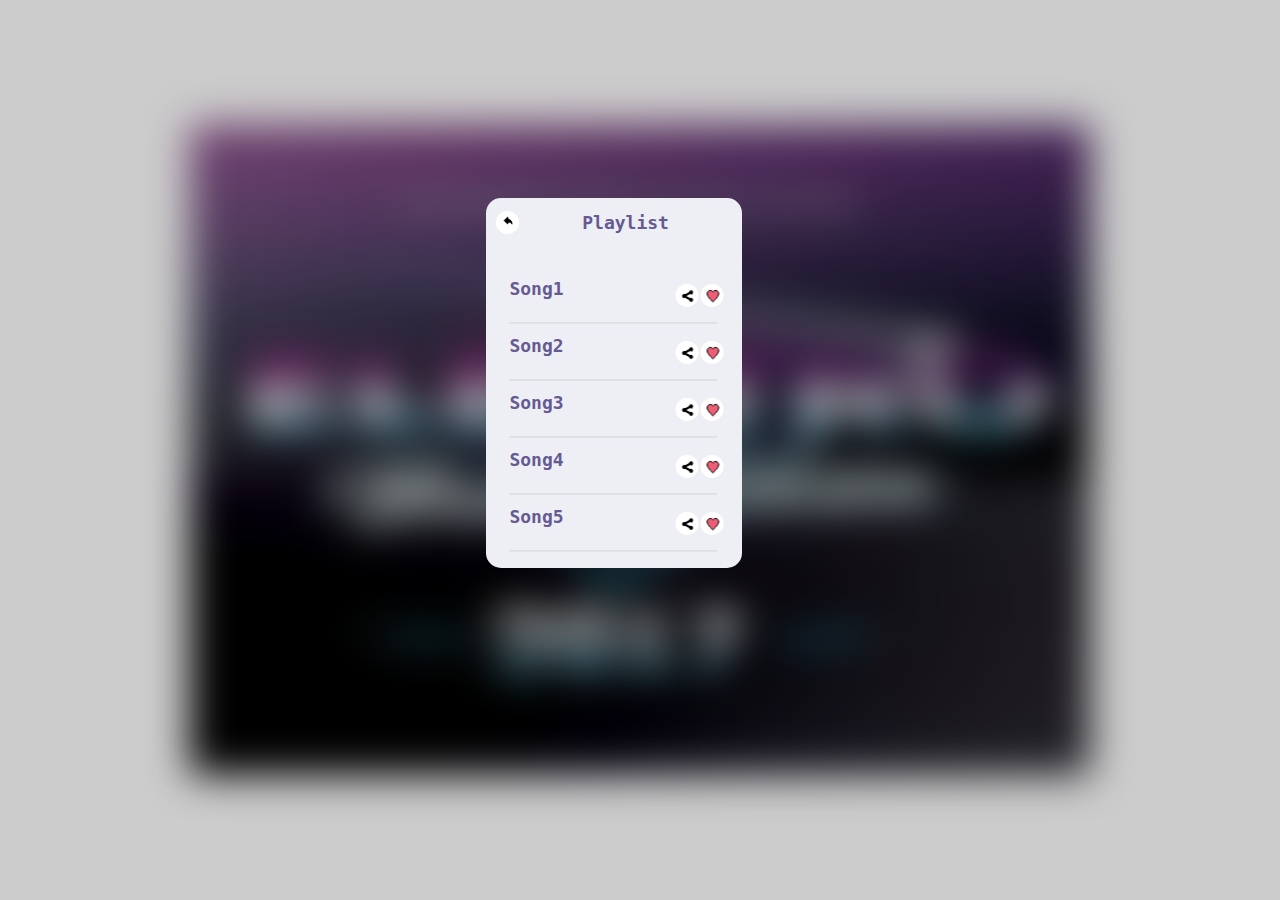
==== musicList.html @ e9140900 "add musicList" ====
<!DOCTYPE html>
<html lang="en">
<head>
	<meta charset="UTF-8">
	<title>Audio Player</title>
	<link rel="stylesheet" href="css/style.css">
	<link rel="stylesheet" href="https://use.fontawesome.com/releases/v5.2.0/css/all.css" integrity="sha384-hWVjflwFxL6sNzntih27bfxkr27PmbbK/iSvJ+a4+0owXq79v+lsFkW54bOGbiDQ" crossorigin="anonymous">
	<script src="https://ajax.googleapis.com/ajax/libs/jquery/3.3.1/jquery.min.js"></script>
	
</head>
<body>
	<div id="bg">
		<div id="blackLayer"></div>
		<img src="img/posterList.jpg">
	</div>

	<div id="main">

		<div id="head">
			<div id="btnBack"><button id="backToPlayer"><img src="img/backToPlayer.png"></button></div>
			<div id="headList"><h2 class="h2">Playlist</h2></div>
			
			
		</div>
			
			
		<div id="btnList1">
			<div id="songTitleList">Song1</div>
			<button id="linkList"><img src="img/link.png"></button>
			<button id="likeList"><img src="img/like.png"></button>
		</div>

		<div id="btnList2">
			<div id="songTitleList">Song2</div>
			<button id="linkList"><img src="img/link.png"></button>
			<button id="likeList"><img src="img/like.png"></button>
		</div>

		<div id="btnList3">
			<div id="songTitleList">Song3</div>
			<button id="linkList"><img src="img/link.png"></button>
			<button id="likeList"><img src="img/like.png"></button>
		</div>

		<div id="btnList4">
			<div id="songTitleList">Song4</div>
			<button id="linkList"><img src="img/link.png"></button>
			<button id="likeList"><img src="img/like.png"></button>
		</div>

		<div id="btnList5">
			<div id="songTitleList">Song5</div>
			<button id="linkList"><img src="img/link.png"></button>
			<button id="likeList"><img src="img/like.png"></button>
		</div>

		</div>
			
	</div>
		
	<script src="js/script.js"></script>
	
</body>
</html>
---- css/style.css ----
body {
	margin: 0;
	padding:0;
}

#bg {
	height: 100vh;
	width: 100%;
	position: absolute;
	overflow: hidden;
}

#bg img {
	height: 650px;
	width: 900px;
	-webkit-filter:blur(20px);
	position: absolute;
	top: 50%;
	left: 50%;
	transform: translate(-50%, -50%);
	z-index: 1;
}

#blackLayer {
	height: 100vh;
	width: 100%;
	background-color: rgba(0,0,0,.2);
	position: absolute;
	z-index: 99;
}

#main {
	width: 20%;
	height: 370px;
	background-color: #eeeff5;
	border-radius: 15px;
	position: absolute;
	top: 22%;
	left: 38%;
	transform: translate(-50%; -50%);
	z-index: 999;
}

#image img {
	height: 250px;
	width: 100%;
	margin-top: -5px;
	border-top-left-radius: 15px;
	border-top-right-radius: 15px;
}

#player {
	padding: 25px;
	color: #333;
}

#topMenu {
	width: 100%;
	height: 40px;
	background-color: rgba(0,0,0,0.5);
	border-radius: 15px 15px 0 0;
	line-height: 40px;
	position: absolute;
	top: 4%;
	left: 50%;
	transform: translate(-50%, -50%);
}


#topButton1 {
	width: 15px;
	height: 15px;
	left: 30%;
	background: none;
	color: #fff;
	border: none;
	position: absolute;
	top: 50%;
	left: 40%;
	transform: translate(-50%, -50%);
}

#topButton2 {
	width: 15px;
	height: 15px;
	left: 30%;
	background: none;
	border: none;
	color: #fff;
	position: absolute;
	top: 50%;
	left: 50%;
	transform: translate(-50%, -50%);
}
#topButton3 {
	width: 15px;
	height: 15px;
	left: 30%;
	background: none;
	color: #fff;
	border: none;
	position: absolute;
	top: 50%;
	left: 60%;
	transform: translate(-50%, -50%);
}

#burgerMenu {
	width: 15px;
	height: 15px;
	left: 30%;
	background: none;
	color: #888aa0;
	border: none;
	position: absolute;
	top: 50%;
	left: 90%;
	transform: translate(-50%, -50%);
}

#songTitle {
	width: 100%;
	height: 40px;
	background-color: rgba(0,0,0,0.5);
	color: #fff;
	text-align: center;
	line-height: 40px;
	font-family: monospace;
	font-size: 18px;
	position: absolute;
	top: 60%;
	left: 50%;
	transform: translate(-50%, -50%);
}

#buttons {
	height: 50px;
	width: 100%;
	margin-top: 50px;
	position: absolute;
	background-color: #eeeff5;
	top: 70%;
	left: 50%;
	transform: translate(-50%, -50%);

}


#play,#next,#pre,#link,#like {
	width: 40px;
	height: 40px;
	border: 0;
	background-color: #60558f;
	border-radius: 50%;
	outline: none;
	cursor: pointer;
	position: absolute;
	top: 50%;
	left: 50%;
	transform: translate(-50%, -50%);

}

#link {
	width: 23px;
	height: 23px;
	left: 10%;
	background-color: #fff;
	text-align: center;
	margin: 0;
	padding: 0;
	}

#next {
	width: 25px;
	height: 25px;
	left: 70%;
}

#pre {
	width: 25px;
	height: 25px;
	left: 30%;
}

#like {
	width: 23px;
	height: 23px;
	left: 90%;
	background-color: #fff;
	text-align: center;
	margin: 0;
	padding: 0;
	}

#like img {
	border: 0;
}

#play img, #next img, #pre img {
	position: absolute;
	top: 50%;
	left: 50%;
	transform: translate(-50%, -50%);
}

#seek-bar {
	width: 100%;
	height: 8px;
	background-color: #fff;
	display: flex;
	margin-left: 25px;
	cursor: pointer;
	margin: 0;
	padding: 0;
	position: absolute;
	top: 65%;
}

#fill {
	height: 8px;
	background-color: red;
}

#handle {
	width: 8px;
	height: 8px;
	background-color: lightgrey;
	background-image: url("../img/handle.png");
	border-radius: 50%;
	margin-left: 4px;
	transform: scale(2);
}

#head {
	width: 100%;
	height: 50px;
	border-radius: 15px 15px 0 0;
	line-height: 40px;
	position: absolute;
	display: inline-block;
	top: 4%;
	left: 50%;
	transform: translate(-50%, -50%);
}

#btnBack {
	display: inline-block;
	top: 4%;
	left: 50%;
}

#backToPlayer {
	width: 23px;
	height: 23px;
	left: 10%;
	background-color: #fff;
	text-align: center;
	margin: 0 0 0 10px;
	padding: 0;
	border: none;
	border-radius: 50%;
}

#headList {
	display: inline-block;
	margin-left: 23%;
}

.h2 {
	font-family: monospace, sans-serif;
	font-size: 18px;
	color: #655a92;
}

#btnList1 {
	width: 90%;
	display: block;
	top: 60%;
	left: 50%;
	transform: translate(10%, 120%);

}

#btnList2 {
	width: 90%;
	display: block;
	top: 60%;
	left: 50%;
	transform: translate(10%, 120%);

}
#btnList3 {
	width: 90%;
	display: block;
	top: 60%;
	left: 50%;
	transform: translate(10%, 120%);

}
#btnList4 {
	width: 90%;
	display: block;
	top: 60%;
	left: 50%;
	transform: translate(10%, 120%);

}
#btnList5 {
	width: 90%;
	display: block;
	top: 60%;
	left: 50%;
	transform: translate(10%, 120%);

}

#songTitleList {
	width: 90%;
	height: 50px;
	color: #655a92;
	font-weight: bold; 
	text-align: left;
	padding-top: 3px;
	padding-bottom: 3px;
	line-height: 40px;
	font-family: monospace;
	font-size: 18px;
	border-bottom: 0.5px solid lightgrey;
	position: relative;
}

#linkList {
	width: 23px;
	height: 23px;
	left: 10%;
	background-color: #fff;
	text-align: center;
	margin: 0;
	padding: 0;
	border: 0;
	background-color: #fff;
	border-radius: 50%;
	outline: none;
	cursor: pointer;
	position: absolute;
	top: 50%;
	left: 77%;
	transform: translate(-50%, -50%);
}

#likeList {
	width: 23px;
	height: 23px;
	left: 90%;
	text-align: center;
	margin: 0;
	padding: 0;
	border: 0;
	background-color: #fff;
	border-radius: 50%;
	outline: none;
	cursor: pointer;
	position: absolute;
	top: 50%;
	left: 88%;
	transform: translate(-50%, -50%);
}
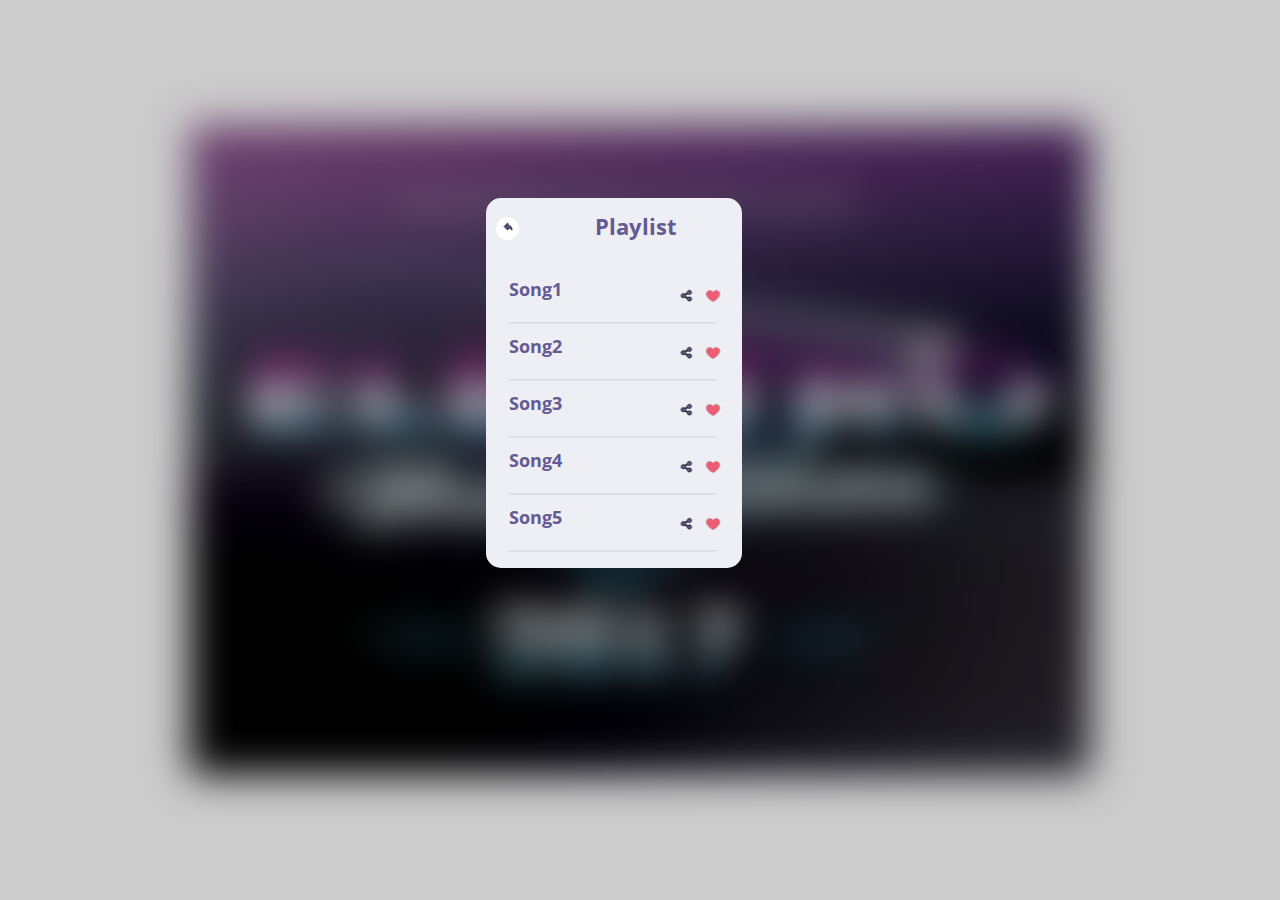
==== commit e51fea99: "add some styles 2" ====
--- a/musicList.html
+++ b/musicList.html
@@ -5,6 +5,7 @@
 	<title>Audio Player</title>
 	<link rel="stylesheet" href="css/style.css">
 	<link rel="stylesheet" href="https://use.fontawesome.com/releases/v5.2.0/css/all.css" integrity="sha384-hWVjflwFxL6sNzntih27bfxkr27PmbbK/iSvJ+a4+0owXq79v+lsFkW54bOGbiDQ" crossorigin="anonymous">
+	<link href="https://fonts.googleapis.com/css?family=Open+Sans+Condensed:300" rel="stylesheet">
 	<script src="https://ajax.googleapis.com/ajax/libs/jquery/3.3.1/jquery.min.js"></script>
 	
 </head>
--- a/css/style.css
+++ b/css/style.css
@@ -125,7 +125,7 @@
 	color: #fff;
 	text-align: center;
 	line-height: 40px;
-	font-family: monospace;
+	font-family: 'Open Sans Condensed', sans-serif;
 	font-size: 18px;
 	position: absolute;
 	top: 60%;
@@ -174,13 +174,13 @@
 #next {
 	width: 25px;
 	height: 25px;
-	left: 70%;
+	left: 65%;
 }
 
 #pre {
 	width: 25px;
 	height: 25px;
-	left: 30%;
+	left: 35%;
 }
 
 #like {
@@ -264,12 +264,13 @@
 
 #headList {
 	display: inline-block;
-	margin-left: 23%;
+	margin-left: 28%;
 }
 
 .h2 {
-	font-family: monospace, sans-serif;
-	font-size: 18px;
+	font-family: 'Open Sans Condensed', sans-serif;
+	font-weight: bold;
+	font-size: 22px;
 	color: #655a92;
 }
 
@@ -324,7 +325,7 @@
 	padding-top: 3px;
 	padding-bottom: 3px;
 	line-height: 40px;
-	font-family: monospace;
+	font-family: 'Open Sans Condensed', sans-serif;
 	font-size: 18px;
 	border-bottom: 0.5px solid lightgrey;
 	position: relative;
@@ -334,12 +335,11 @@
 	width: 23px;
 	height: 23px;
 	left: 10%;
-	background-color: #fff;
+	background-color: #eeeff5;
 	text-align: center;
 	margin: 0;
 	padding: 0;
 	border: 0;
-	background-color: #fff;
 	border-radius: 50%;
 	outline: none;
 	cursor: pointer;
@@ -357,7 +357,7 @@
 	margin: 0;
 	padding: 0;
 	border: 0;
-	background-color: #fff;
+	background-color: #eeeff5;
 	border-radius: 50%;
 	outline: none;
 	cursor: pointer;
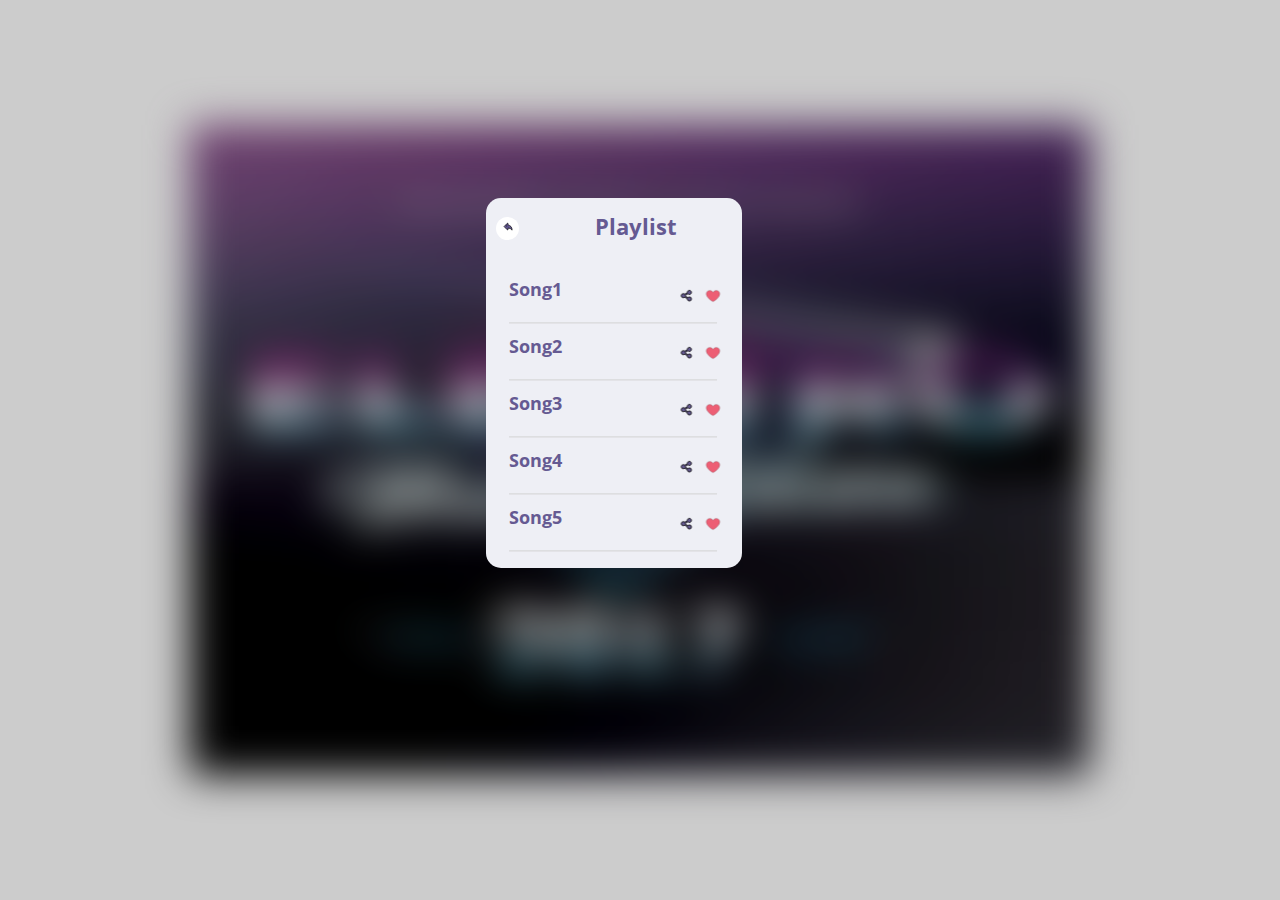
==== commit 1140eade: "edit some styles 3" ====
--- a/musicList.html
+++ b/musicList.html
@@ -27,32 +27,32 @@
 			
 		<div id="btnList1">
 			<div id="songTitleList">Song1</div>
-			<button id="linkList"><img src="img/link.png"></button>
-			<button id="likeList"><img src="img/like.png"></button>
+			<button id="linkList"><img src="img/link2.png"></button>
+			<button id="likeList"><img src="img/like2.png"></button>
 		</div>
 
 		<div id="btnList2">
 			<div id="songTitleList">Song2</div>
-			<button id="linkList"><img src="img/link.png"></button>
-			<button id="likeList"><img src="img/like.png"></button>
+			<button id="linkList"><img src="img/link2.png"></button>
+			<button id="likeList"><img src="img/like2.png"></button>
 		</div>
 
 		<div id="btnList3">
 			<div id="songTitleList">Song3</div>
-			<button id="linkList"><img src="img/link.png"></button>
-			<button id="likeList"><img src="img/like.png"></button>
+			<button id="linkList"><img src="img/link2.png"></button>
+			<button id="likeList"><img src="img/like2.png"></button>
 		</div>
 
 		<div id="btnList4">
 			<div id="songTitleList">Song4</div>
-			<button id="linkList"><img src="img/link.png"></button>
-			<button id="likeList"><img src="img/like.png"></button>
+			<button id="linkList"><img src="img/link2.png"></button>
+			<button id="likeList"><img src="img/like2.png"></button>
 		</div>
 
 		<div id="btnList5">
 			<div id="songTitleList">Song5</div>
-			<button id="linkList"><img src="img/link.png"></button>
-			<button id="likeList"><img src="img/like.png"></button>
+			<button id="linkList"><img src="img/link2.png"></button>
+			<button id="likeList"><img src="img/like2.png"></button>
 		</div>
 
 		</div>
